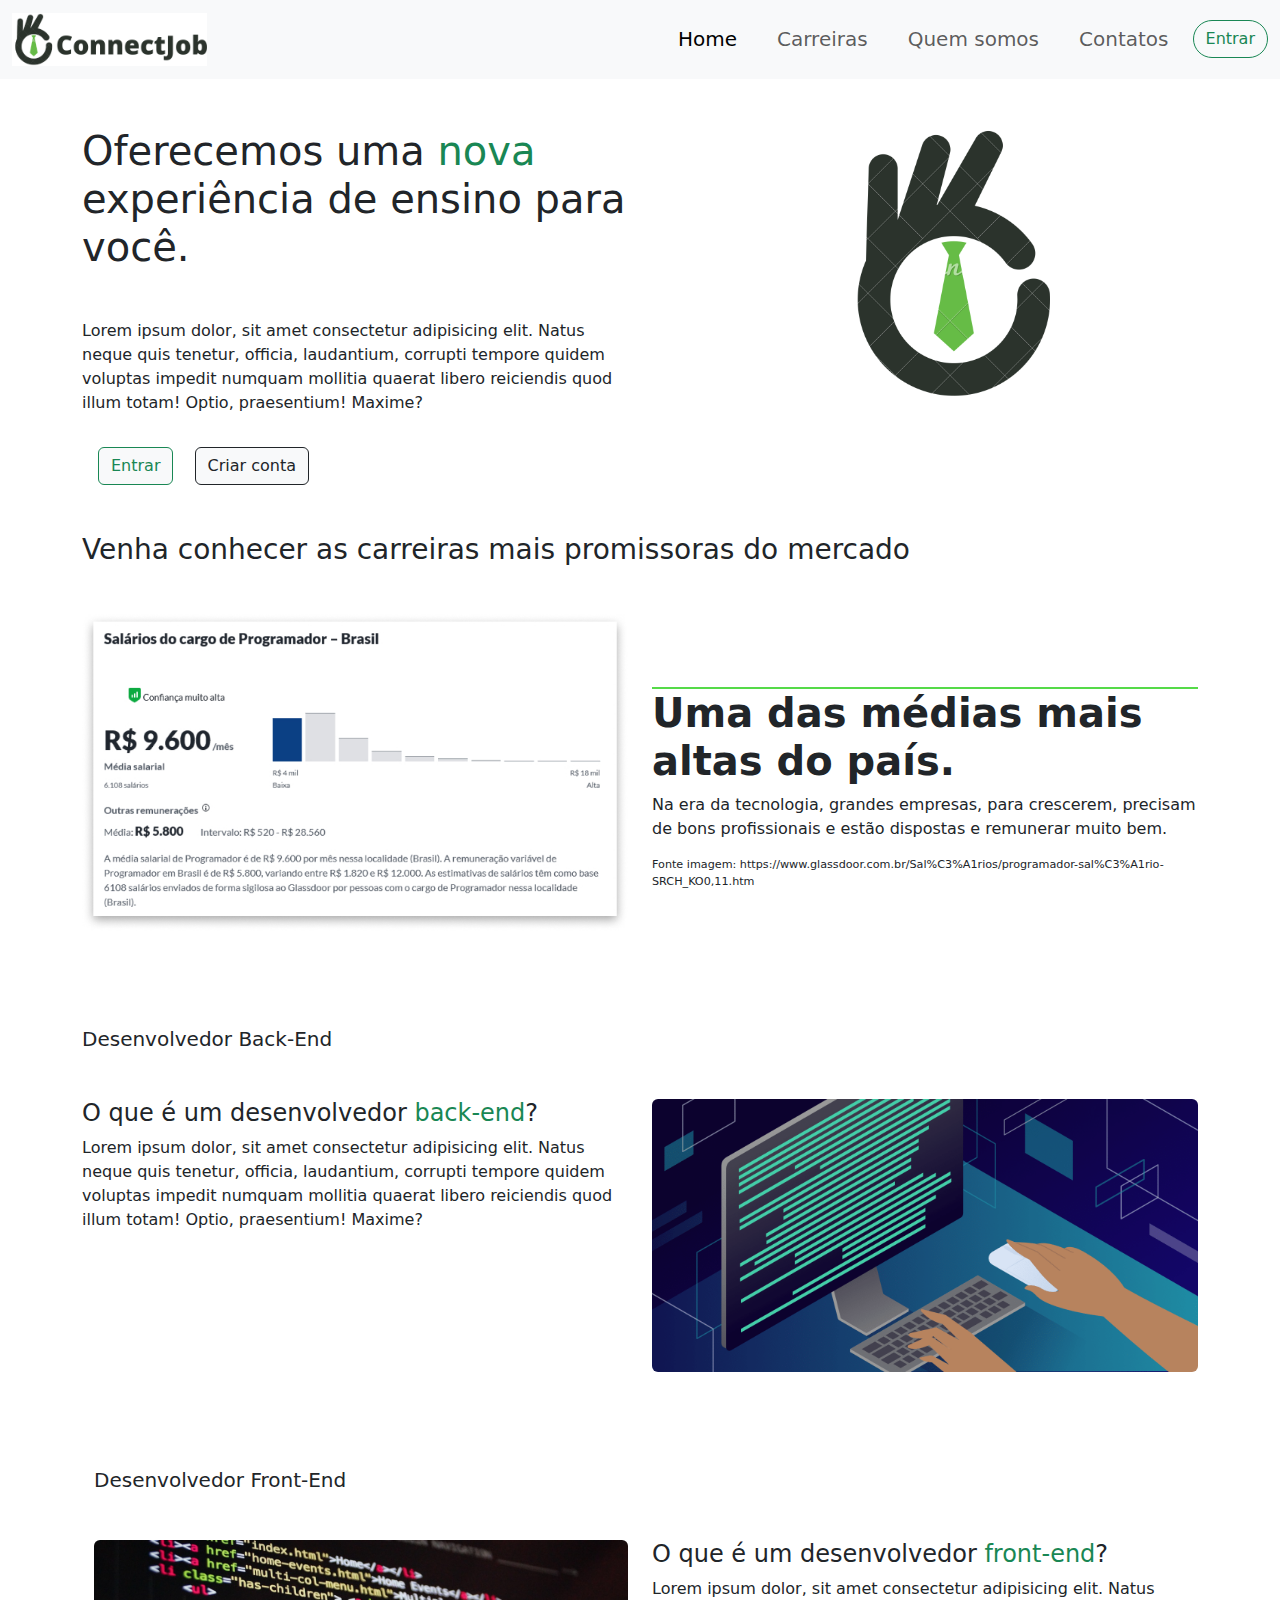
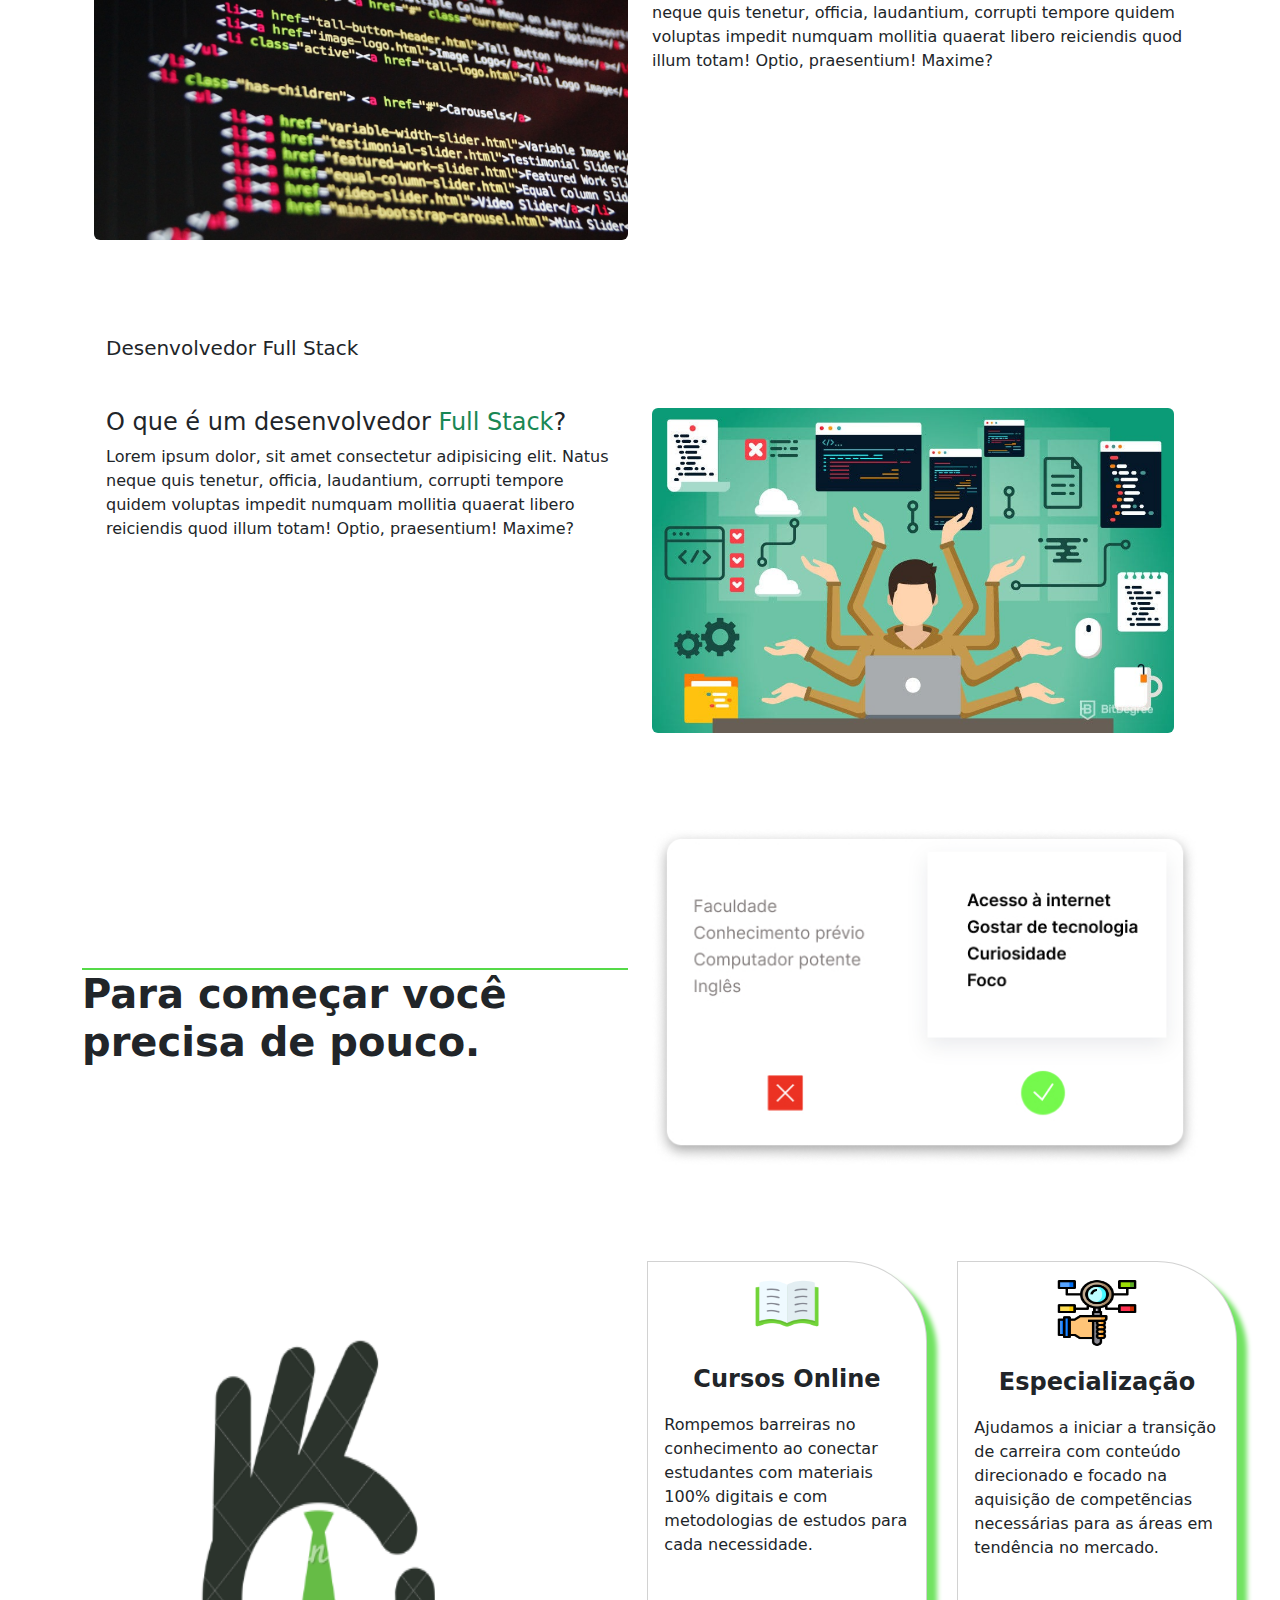
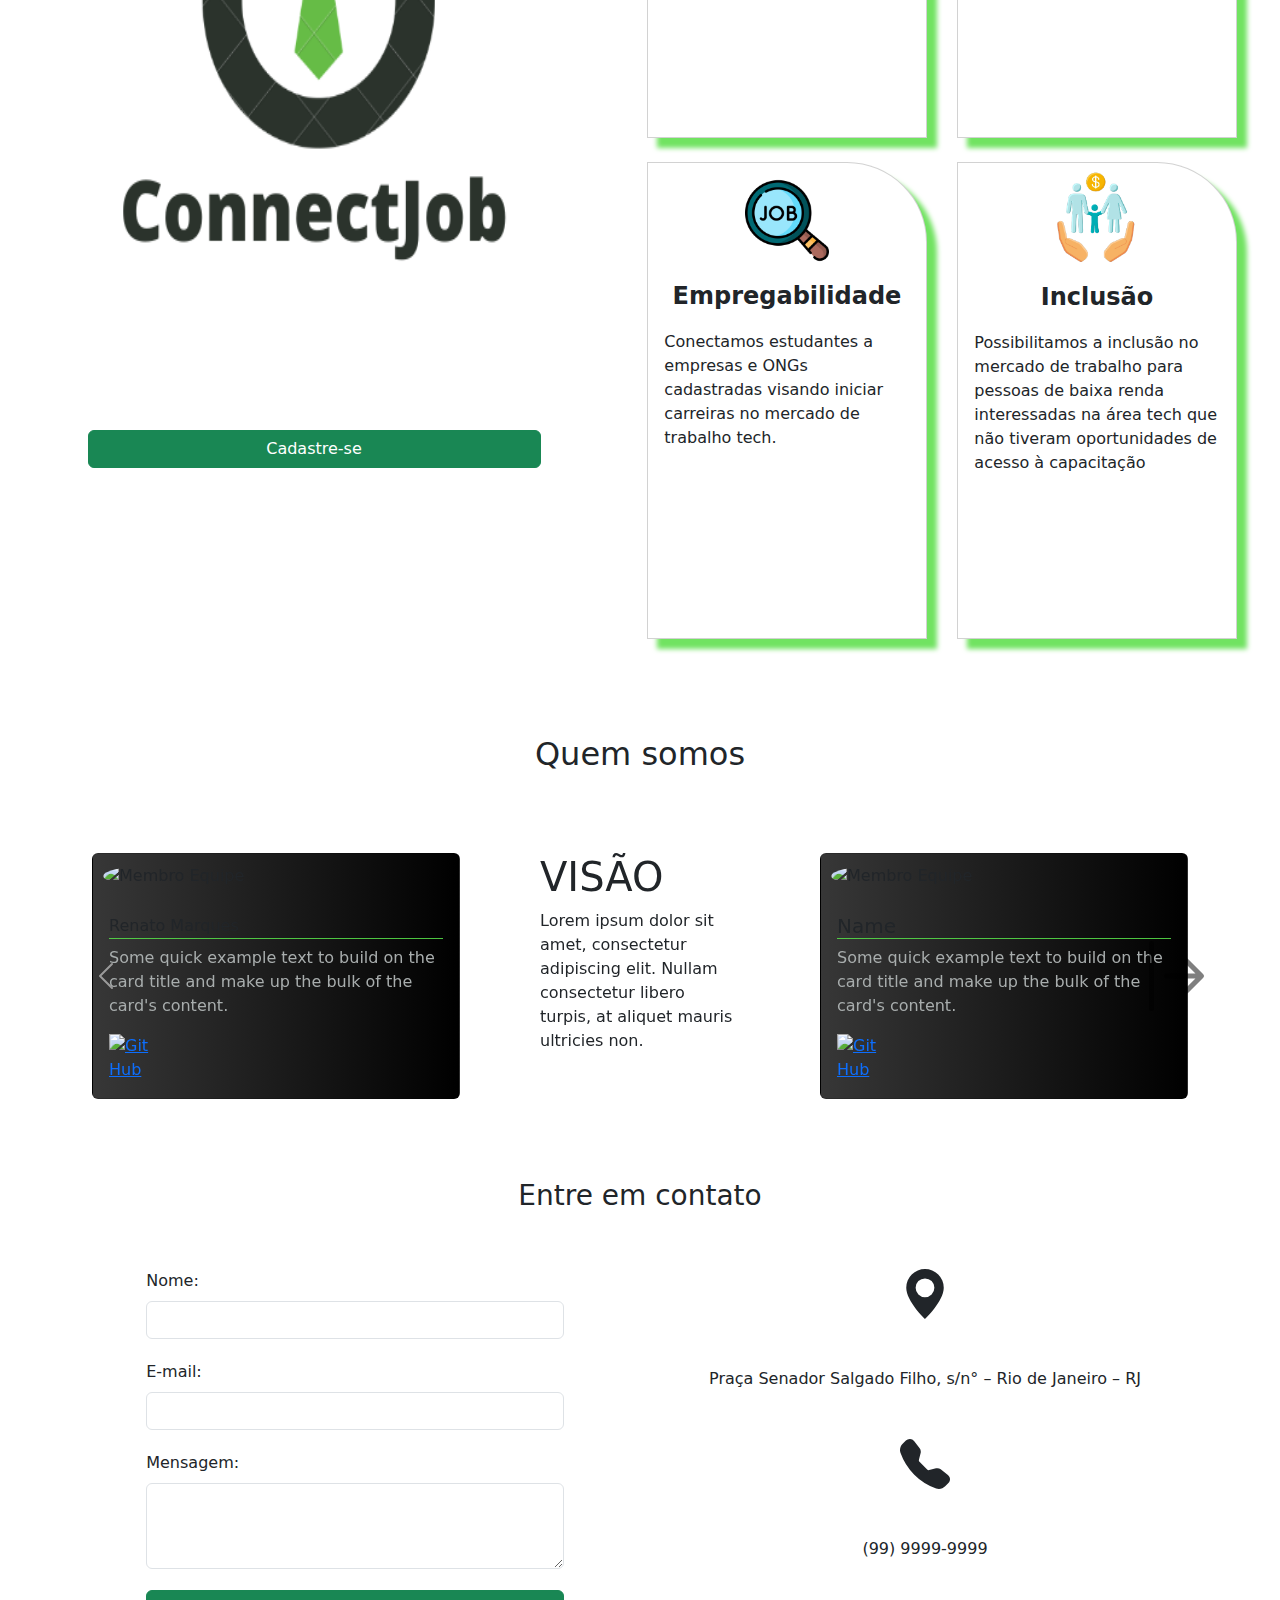
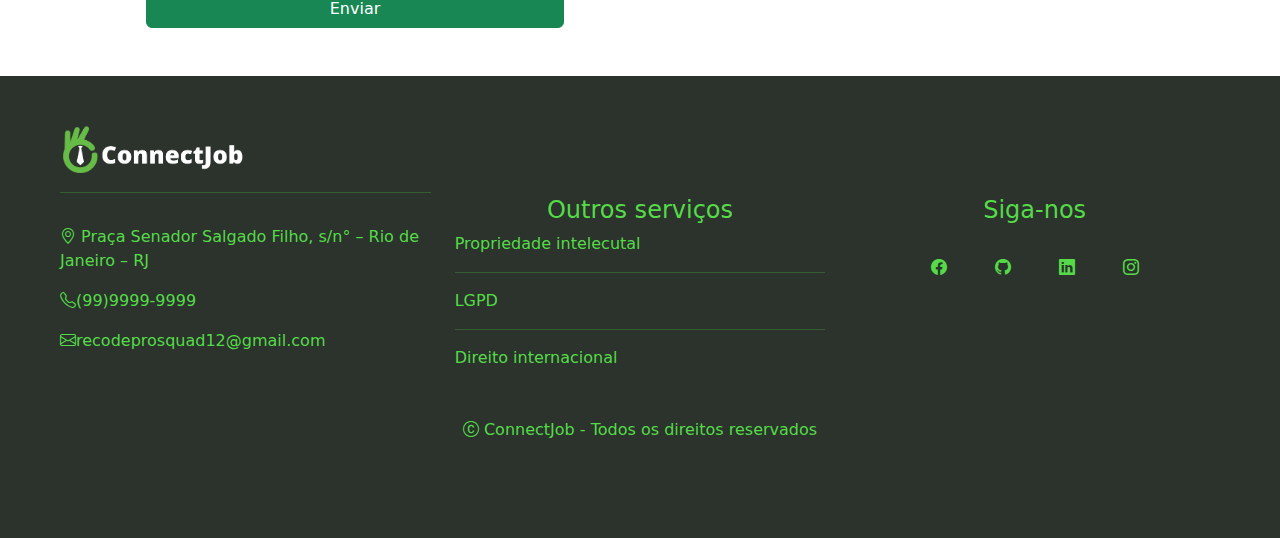
==== index.html @ 0b3a1a0d "Add files via upload" ====
<!DOCTYPE html>
<html lang="pt-br">

<head>
    <meta charset="UTF-8">
    <meta name="viewport" content="width=device-width, initial-scale=1.0">
    <title>Document</title>
    <link rel="stylesheet" href="/css/home.css">
    <link rel="stylesheet" href="https://cdn.jsdelivr.net/npm/bootstrap@5.2.3/dist/css/bootstrap.min.css">
    <link rel="stylesheet" href="https://cdn.jsdelivr.net/npm/bootstrap-icons@1.10.3/font/bootstrap-icons.css" />
    <link rel="preconnect" href="https://fonts.googleapis.com">
    <link rel="preconnect" href="https://fonts.gstatic.com" crossorigin>
    <link href="https://fonts.googleapis.com/css2?family=Montserrat:wght@100;400&display=swap" rel="stylesheet">
    <link rel="preconnect" href="https://fonts.googleapis.com">
    <link rel="preconnect" href="https://fonts.gstatic.com" crossorigin>
    <link href="https://fonts.googleapis.com/css2?family=Bitter&display=swap" rel="stylesheet">

</head>

<body>

    <header>
        <header>
            <nav class="navbar navbar-expand-lg bg-body-tertiary">
                <div class="container-fluid bg-nav box">
                    <a class="navbar-brand" href="#"><img class="img-fluid st teste-img"
                            src="/img/2.png" alt="logo do ConnectJob" id="logo"></a>
                    <button class="navbar-toggler bg-light text-success" type="button" data-bs-toggle="collapse"
                        data-bs-target="#navbarSupportedContent" aria-controls="navbarSupportedContent"
                        aria-expanded="false" aria-label="Toggle navigation">
                        <span class="navbar-toggler-icon "></span>
                    </button>
                    <div class="collapse navbar-collapse " id="navbarSupportedContent">
                        <ul class="navbar-nav m-auto me-3 mb-2 mb-lg-0 fs-5 gap-4  ">
                            <li class="nav-item">
                                <a class="nav-link t active" href="#">Home</a>
                            </li>

                            <li class="nav-item">
                                <a class="nav-link t" href="#carreiras"> Carreiras </a>
                            </li>

                            <li class="nav-item">
                                <a class="nav-link t" href="#quemsomos"> Quem somos </a>
                            </li>

                            <li class="nav-item">
                                <a class="nav-link t" href="#contatos"> Contatos </a>
                            </li>

                        </ul>

                        <div class="d-flex">
                            <a href="login.html" class="btn btn-light btn-outline-success rounded-pill"> Entrar </a>
                        </div>
                    </div>
                </div>
                </div>
            </nav>
        </header>

        <main>
            <section>


                <div class="container">
                    <div class="row">
                        <div class="col-12 col-lg-6 ">
                            <h1 class="mt-5 testando"> Oferecemos uma <span class="text-success"> nova</span> experiência de
                                ensino para você.</h1>
                            <p class="mt-5"> Lorem ipsum dolor, sit amet consectetur adipisicing elit. Natus neque quis
                                tenetur, officia, laudantium, corrupti tempore quidem voluptas impedit numquam mollitia
                                quaerat libero reiciendis quod illum totam! Optio, praesentium! Maxime?</p>
                            <button class="btn btn-light btn-outline-success mt-3 mx-3 "> Entrar </button>
                            <a href="cadastro.html"><button class="btn btn-light btn-outline-dark mt-3"> Criar conta</button></a>
                        </div>
                        <div class="col-12 col-lg-6 ">
                            <img src="/img/1 - versão normal (1).png" class="img-fluid rounded float-end">
                        </div>
                    </div>
                </div>
            </section>


            <section id="carreiras">
                <div class="container mt-5">
                    <h3 class=""> Venha conhecer as carreiras mais promissoras do mercado</h3>
                </div>

                <div class="box-proveSocial container mt-5">
                    <div class="row row-prove row-cols-1 row-cols-sm-1 row-cols-md-2 ">
                      <div class="col">
                        <img src="/img/provasocial.jpg" alt="pesquisa Glassdoor" class="imgProve mb-5">
                      </div>
                      <div class="col col-text-prove ">
                        <h1 class="titleProveSocial titleProvaSocial1">
                          Uma das médias mais altas do país.
                        </h1>
                        <p class="subTitleProveSocial">
                          Na era da tecnologia, grandes empresas, para crescerem, precisam de bons profissionais e estão dispostas e
                          remunerar muito bem.
                        </p>
                        <p class="fontProveSocial">
                          Fonte imagem: https://www.glassdoor.com.br/Sal%C3%A1rios/programador-sal%C3%A1rio-SRCH_KO0,11.htm
                        </p>
                      </div>
                    </div>
                  </div>


                <div class="container">
                    <h5 class="box mt-5"> Desenvolvedor Back-End</h5>
                </div>

                <div class="container mt-5">
                    <div class="row">
                        <div class="col-12 col-lg-6 ">
                            <h4 class=""> O que é um desenvolvedor <span class="text-success"> back-end</span>? </h4>
                            <p class=""> Lorem ipsum dolor, sit amet consectetur adipisicing elit. Natus neque quis
                                tenetur, officia, laudantium, corrupti tempore quidem voluptas impedit numquam mollitia
                                quaerat libero reiciendis quod illum totam! Optio, praesentium! Maxime?</p>
 
                        </div>
                        <div class="col-12 col-lg-6 ">
                            <img src="/img/back-end-developer.png" class="img-fluid rounded float-end mb-5">
                        </div>
                    </div>
                </div>

                <div class="container mt-5" class="carreira">

                    <div class="container mt-3">
                        <h5 class="box"> Desenvolvedor Front-End</h5>
                    </div>

                    <div class="container mt-5">
                        <div class="row">

                            <div class="col-12 col-lg-6 ">
                                <img src="/img/code-1076536_1280.jpg" class="img-fluid rounded float-start mb-5">
                            </div>

                            <div class="col-12 col-lg-6 ">
                                <h4 class=""> O que é um desenvolvedor <span class="text-success"> front-end</span>?
                                </h4>
                                <p class=""> Lorem ipsum dolor, sit amet consectetur adipisicing elit. Natus neque quis
                                    tenetur, officia, laudantium, corrupti tempore quidem voluptas impedit numquam
                                    mollitia quaerat libero reiciendis quod illum totam! Optio, praesentium! Maxime?</p>

                            </div>

                        </div>
                    </div>

                    <div class="container" class="carreira">

                        <div class="container mt-5">
                            <h5 class="box"> Desenvolvedor Full Stack</h5>
                        </div>

                        <div class="container mt-5">
                            <div class="row">
                                <div class="col-12 col-lg-6 ">
                                    <h4 class=""> O que é um desenvolvedor <span class="text-success"> Full
                                            Stack</span>? </h4>
                                    <p class=""> Lorem ipsum dolor, sit amet consectetur adipisicing elit. Natus neque
                                        quis tenetur, officia, laudantium, corrupti tempore quidem voluptas impedit
                                        numquam mollitia quaerat libero reiciendis quod illum totam! Optio, praesentium!
                                        Maxime?</p>

                                </div>
                                <div class="col-12 col-lg-6 ">
                                    <img src="/img/full.jpg" class="img-fluid rounded float-end mb-5">
                                </div>
                            </div>
                        </div>

                    </div>
            </section>
            
            <section class="container mt-5">
                <div class="text-center box-proveSocial">
                    <div class="row row-prove row-cols-1 row-cols-md-2 row-cols-sm-1">
                      <div class="col col-text-prove">
                        <h1 class="titleProveSocial">
                          Para começar você precisa de pouco.
                        </h1>
                      </div>
                      <div class="col">
                        <img src="/img/provasocial1.jpg" alt="Imagem O que é preciso" class="imgProve mb-5">
                      </div>
                    </div>
                  </div>


                </section>

                  <div class=" container-fluid row row-cols-1 row-cols-sm-1 row-cols-md-1 row-cols-lg-2 mt-5">
                    <div class="col" style="text-align: center;">
                        <img src="/img/1.png" alt="" class="img-fluid h-75" style=" max-width: 80;">
                        <button type="button" class="btn btn-success w-75" id="btn-cadastro">Cadastre-se</button>
                    </div>
              
                    <div class="col" id="cards-group">
                    <div class="row row-cols-xm-1 row-cols-1 row-cols-md-2 g-3 ">
                        <div class="col">
                          <div class="card card-box ">
                            <img src="/img/open-book.png" class="card-img-top mx-auto d-block"  alt="...">
                            <div class="card-body">
                              <p class="fw-semibold fs-4 text-center">Cursos Online</p>
                              <p class="card-text"> 
                                Rompemos barreiras no conhecimento ao conectar estudantes com materiais 100% digitais e com metodologias de estudos para cada necessidade.
                              </p>
                            </div>
                          </div>
                        </div>
                        <div class="col">
                          <div class="card card-box">
                            <img src="/img/espec-icon2.png" class="card-img-top mx-auto d-block mt-3" style="height: 70px;"  alt="...">
                            <div class="card-body">
                              <p class="text-center fw-semibold fs-4">Especialização</p>
                              <p class="card-text"> 
                                Ajudamos a iniciar a transição de carreira com conteúdo direcionado e focado na aquisição de competẽncias necessárias para as áreas em tendência no mercado.            
                              </p>
                            </div>
                          </div>
                        </div>
                        <div class="col mt-4">
                          <div class="card card-box">
                            <img src="/img/job-icon1.png" class="card-img-top mx-auto d-block mt-3 h-auto" alt="...">
                            <div class="card-body">
                              <p class="text-center fw-semibold fs-4">Empregabilidade</p>
                              <p class="card-text"> 
                                Conectamos estudantes a empresas e ONGs cadastradas visando iniciar carreiras no mercado de trabalho tech.
                              </p>
                            </div>
                          </div>
                        </div>
                        <div class="col mt-4 mb-5">
                            <div class="card card-box">
                              <img src="/img/baixarenda-icon-removebg-preview.png" class="card-img-top mx-auto d-block mt-2 h-auto" alt="...">
                              <div class="card-body">
                                <p class="text-center fw-semibold fs-4">Inclusão</p>
                                <p class="card-text"> 
                                  Possibilitamos a inclusão no mercado de trabalho para pessoas de baixa renda interessadas na área tech que não tiveram oportunidades de acesso à capacitação
                                </p>
                              </div>
                            </div>
                          </div>                          
                        </div>
                      </div>
              
                    </div>
                    <button type="button" class="btn btn-success align-self-center mt-5 w-75" id="btn-cadastro2">Cadastre-se</button>

            <section id="quemsomos" style="background-color: #FFFFFF;">
                <div class="mt-5 container-fluid">

                    <div class="container-fluid">
                        <h2 class="text-center mb-5"> Quem somos </h2>

                    </div>
                   
                    <div id="carouselExampleIndicators" class="carousel slide row-cols-sm-1 row-cols-md-1 row-cols-lg-3 row-cols-xl-3">

                        <div class="carousel-inner">
                          <div class="carousel-item active">
                            <div class="cards-wrapper">
                  
                              <div class="col card cartao">
                                <img id="imageMembers" src="/imagensHomeMembros/iconMember.svg" class="card-img-top" alt="Membro Equipe">
                                <div class="card-body">
                                  <p class="card-title">Renato Marques</p>
                                  <p class="card-text texto">Some quick example text to build on the card title and make up the bulk of the
                                    card's content.</p>
                                  <a href="https://github.com/Renatodavid" target="_blank">
                                    <img src="/imagensHomeMembros/memberGitHubIcon.svg" alt="GitHub" class="iconMembers"></a>
                                </div>
                              </div>
                  
                              <div id="ourValues">
                                <h1>VISÃO</h1>
                                <p>Lorem ipsum dolor sit amet, consectetur adipiscing elit. Nullam consectetur libero turpis, at aliquet
                                  mauris ultricies non.</p>
                              </div>
                  
                              <div class="col card cartao">
                                <img id="imageMembers" src="/imagensHomeMembros/iconMember.svg" class="card-img-top" alt="Membro Equipe">
                                <div class="card-body">
                                  <h5 class="card-title">Name</h5>
                                  <p class="card-text texto">Some quick example text to build on the card title and make up the bulk of the
                                    card's content.</p>
                                  <a href="https://github.com/Squad12Rcd/squad12/tree/main/html" target="_blank"><img
                                      src="/imagensHomeMembros/memberGitHubIcon.svg" alt="GitHub" class="iconMembers"></a>
                                </div>
                              </div>                
                            </div>
                          </div>

                          <div class="carousel-item">
                            <div class="cards-wrapper">
                  
                              <div class="col card cartao">
                                <img id="imageMembers" src="/imagensHomeMembros/iconMember.svg" class="card-img-top" alt="Membro Equipe">
                                <div class="card-body">
                                  <p class="card-title">Renato Marques</p>
                                  <p class="card-text texto">Some quick example text to build on the card title and make up the bulk of the
                                    card's content.</p>
                                  <a href="https://github.com/Renatodavid" target="_blank">
                                    <img src="/imagensHomeMembros/memberGitHubIcon.svg" alt="GitHub" class="iconMembers"></a>
                                </div>
                              </div>
                  
                              <div id="ourValues">
                                <h1>VISÃO</h1>
                                <p>Lorem ipsum dolor sit amet, consectetur adipiscing elit. Nullam consectetur libero turpis, at aliquet
                                  mauris ultricies non.</p>
                              </div>
                  
                  
                              <div class="col card cartao">
                                <img id="imageMembers" src="/imagensHomeMembros/iconMember.svg" card-img-top alt="Membro Equipe">
                                <div class="card-body">
                                  <h5 class="card-title">Name</h5>
                                  <p class="card-text texto">Some quick example text to build on the card title and make up the bulk of the
                                    card's content.</p>
                                  <a href="https://github.com/Squad12Rcd/squad12/tree/main/html" target="_blank"><img
                                      src="/imagensHomeMembros/memberGitHubIcon.svg" alt="GitHub" class="iconMembers"></a>
                                </div>
                              </div>
                  
                            </div>
                          </div>
                          <div class="carousel-item">
                            <div class="cards-wrapper">
                  
                              <div class="col card cartao">
                                <img id="imageMembers" src="/imagensHomeMembros/iconMember.svg" class="card-img-top" alt="Membro Equipe">
                                <div class="card-body">
                                  <h5 class="card-title">Name</h5>
                                  <p class="card-text texto">Some quick example text to build on the card title and make up the bulk of the
                                    card's content.</p>
                                  <a href="https://github.com/Squad12Rcd/squad12/tree/main/html" target="_blank"><img
                                      src="/imagensHomeMembros/memberGitHubIcon.svg" alt="GitHub" class="iconMembers"></a>
                                </div>
                              </div>
                  
                              <div id="ourValues">
                                <h1>VALORES</h1>
                                <p>Lorem ipsum dolor sit amet, consectetur adipiscing elit. Nullam consectetur libero turpis, at aliquet
                                  mauris ultricies non.</p>
                              </div>
                  
                  
                              <div class="col card cartao">
                                <img id="imageMembers" src="/imagensHomeMembros/iconMember.svg" card-img-top alt="Membro Equipe">
                                <div class="card-body">
                                  <h5 class="card-title">Name</h5>
                                  <p class="card-text texto">Some quick example text to build on the card title and make up the bulk of the
                                    card's content.</p>
                                  <a href="https://github.com/Squad12Rcd/squad12/tree/main/html" target="_blank"><img
                                      src="/imagensHomeMembros/memberGitHubIcon.svg" alt="GitHub" class="iconMembers"></a>
                                </div>
                              </div>
                  
                            </div>
                          </div>
                        </div>
                        <button class="carousel-control-prev" type="button" data-bs-target="#carouselExampleIndicators"
                          data-bs-slide="prev">                          
                          <span class="carousel-control-prev-icon" aria-hidden="true"></span>
                          <span class="visually-hidden">Previous</span>
                        </button>
                        <button class="carousel-control-next" type="button" data-bs-target="#carouselExampleIndicators"
                          data-bs-slide="next">
                          <svg xmlns="http://www.w3.org/2000/svg" width="80" height="80" fill="dark" class="bi bi-arrow-bar-right" viewBox="0 0 16 16">
                            <path fill-rule="evenodd" d="M6 8a.5.5 0 0 0 .5.5h5.793l-2.147 2.146a.5.5 0 0 0 .708.708l3-3a.5.5 0 0 0 0-.708l-3-3a.5.5 0 0 0-.708.708L12.293 7.5H6.5A.5.5 0 0 0 6 8Zm-2.5 7a.5.5 0 0 1-.5-.5v-13a.5.5 0 0 1 1 0v13a.5.5 0 0 1-.5.5Z"/>
                          </svg>
                        </button>
                  
                        <div id="ourValuesMobile">
                          <div class="boxOurValues">
                              <h3 class="firstTitleOurValues">Missão</h3>
                              <p>Lorem ipsum dolor sit amet, consectetur adipiscing elit. Nullam consectetur libero turpis, at aliquet mauris ultricies non. Aliquam sit amet mauris eu eros ornare gravida vel a est.</p> 
                          </div>
                  
                          <div class="boxOurValues" >
                              <h3 class="firstTitleOurValues" >Visão</h3>
                              <p>Lorem ipsum dolor sit amet, consectetur adipiscing elit. Nullam consectetur libero turpis, at aliquet mauris ultricies non. Aliquam sit amet mauris eu eros ornare gravida vel a est.</p> 
                          </div>
                  
                          <div class="boxOurValues" >
                              <h3 class="firstTitleOurValues" >Valores</h3>
                              <p>Lorem ipsum dolor sit amet, consectetur adipiscing elit. Nullam consectetur libero turpis, at aliquet mauris ultricies non. Aliquam sit amet mauris eu eros ornare gravida vel a est.</p> 
                          </div>
                      </div>
                  
                      </div>

            </section>

            <section id="contatos" class="container mt-5">
              <h3 class="text-center"> Entre em contato </h3>
              <div class="row row-cols-1 row-cols-sm-1 row-cols-md-1 row-cols-lg-2">
              <div class="col">
                <div class="container mt-5 d-flex-columns justify-content-center">
                    <div>
                        
                    </div>

                    <form style="margin: auto; width: 80%;">  
                      <div class="mb-3">
                          <label for="inputName" class="form-label "> Nome: </label>
                          <input type="text" class="form-control "id="exampleInputName">
                        </div>
                        <div class="mb-3">
                            <label for="exampleInputEmail1" class="form-label">E-mail:</label>
                            <input type="email" class="form-control" id="exampleInputEmail1" aria-describedby="emailHelp">
                          </div>                          
                          <div class="mb-3">
                            <label for="exampleFormControlTextarea1" class="form-label">Mensagem:</label>
                            <textarea class="form-control" id="exampleFormControlTextarea1" rows="3"></textarea>
                          </div>

                        <button type="submit" class="btn btn-success rounded "> Enviar </button>
                      </form>


                </div>
              </div>

              <div class="col mt-5 d-flex-columns text-center">
                <svg xmlns="http://www.w3.org/2000/svg" width="50" height="50" fill="currentColor" class="bi bi-geo-alt-fill" viewBox="0 0 16 16">
                  <path d="M8 16s6-5.686 6-10A6 6 0 0 0 2 6c0 4.314 6 10 6 10zm0-7a3 3 0 1 1 0-6 3 3 0 0 1 0 6z"/>
                </svg>
                <p class="mt-5 mb-5"> Praça Senador Salgado Filho, s/n° – Rio de Janeiro – RJ </p>
                <svg xmlns="http://www.w3.org/2000/svg" width="50" height="50" fill="currentColor" class="bi bi-telephone-fill" viewBox="0 0 16 16">
                  <path fill-rule="evenodd" d="M1.885.511a1.745 1.745 0 0 1 2.61.163L6.29 2.98c.329.423.445.974.315 1.494l-.547 2.19a.678.678 0 0 0 .178.643l2.457 2.457a.678.678 0 0 0 .644.178l2.189-.547a1.745 1.745 0 0 1 1.494.315l2.306 1.794c.829.645.905 1.87.163 2.611l-1.034 1.034c-.74.74-1.846 1.065-2.877.702a18.634 18.634 0 0 1-7.01-4.42 18.634 18.634 0 0 1-4.42-7.009c-.362-1.03-.037-2.137.703-2.877L1.885.511z"/>
                </svg>
                <p class="mt-5">(99) 9999-9999</p>
              </div>
            </div>
            </section>
            
            <footer class="container-fluid">

                <div class=" mt-5 row row-cols-1 row-cols-sm-1 row-cols-md-1 row-cols-lg-3" id="footer">
            
                    <div class="col" id="contact-info">
                        <div class="footer-brand">
                            <img id="logoRodape" src="/img/logofooter.png" alt="conectjob" class="img-fluid h-50">
                            <hr>
                        </div>
                        <p><i class="bi bi-geo-alt"></i> Praça Senador Salgado Filho, s/n° – Rio de Janeiro – RJ </p>
                        <p><i class="bi bi-telephone"></i>(99)9999-9999</p>
                        <p><i class="bi bi-envelope"></i>recodeprosquad12@gmail.com</p>
            
                    </div>
            
            
                    <div class="col mt-5">
            
                        <h4 class="mt-4 text-center">Outros serviços</h4>
                        <nav>
                            <a href="#">Propriedade intelecutal</a>
                            <hr>
                            <a href="#">LGPD</a>
                            <hr>
                            <a href="#">Direito internacional</a>
                        </nav>
            
                    </div>
            
                    <div class="col mt-5">
                        <div class="social-networks">
                            <h4 class="mt-4 text-center">Siga-nos</h4>
                            <div class="networks">
                                <a href="#"><i class="bi bi-facebook"></i></a>
                                <a href="https://github.com/Squad12Rcd" target="_blank"><i class="bi bi-github"></i></a>
                                <a href="#"><i class="bi bi-linkedin"></i></a>
                                <a href="#"><i class="bi bi-instagram"></i></a>
                            </div>
                        </div>
                    </div>
            
            
                    <p class="container text-center mt-5"><i class="bi bi-c-circle"></i> ConnectJob - Todos os direitos
                        reservados</p>
            
                </div>
            </footer>
        </main>

        <script src="https://cdn.jsdelivr.net/npm/bootstrap@5.2.3/dist/js/bootstrap.min.js"
            integrity="sha384-cuYeSxntonz0PPNlHhBs68uyIAVpIIOZZ5JqeqvYYIcEL727kskC66kF92t6Xl2V"
            crossorigin="anonymous"></script>
</body>

</html>
---- css/home.css ----
/* HEADER */ 

#logo {
    width: 40%
}


/* SEÇÃO PROVA SOCIAL */

#proveSocial {
    justify-content: center;
}

.titleProveSocial,
.subTitleProveSocial,
.fontProveSocial {
    text-align: left;
}

.titleProveSocial {
    font-weight: 700;
}

.titleProveSocial::before {
    content: " ";
    background-color: #55da48;
    display: block;
    height: 2px;
    width: 100%;
}

.fontProveSocial {
    font-size: 0.7em;
}

.col-text-prove {
    align-self: center;
}

.imgProve {
    max-width: 100%;
    
}

li {
    list-style-type: none;
}

/* FIM SEÇÃO PROVA SOCIAL */

/* SEÇÃO SOBRE O PRODUTO */

.carreira {
    margin-top: 20px;
}

#btn-cadastro {
    display: block;
    margin: auto;
    
}

#btn-cadastro2 {
    display: none;
}


#btn-aboutproduct {
    margin-top: 100px;
}

#cards-group img {
    width: 30%;
}

#cards-group .card-box {
    width: 95%;
    height: 53vh;
    margin: auto;
    box-shadow: 10px 10px 5px 0px rgba(113, 227, 97, 1);
    border-radius: 0px 80px 0px 0px;
}

/* FIM SEÇÃO ABOUT PRODUCT */


/* SEÇÃO QUEM SOMOS */

#titleMembers {
    text-align: center;
    font-weight: 600;
    color: white;
    padding: 1.5em 1em;
}

/* estilização dos cards */

#ourValues {
    display: block;
    max-width: 200px;
    margin-top: 2rem;
}

#ourValues:hover {
    color: #55da48;
}


.cards-wrapper {
    display: flex;
}

.cartao {
    background-color: #2B332C;
    margin: 2em 5em;
    width: calc(100%/2);
    background: linear-gradient(to right, #373737, #000000);
    border-radius: 10px;
    overflow-y: scroll;
    scroll-behavior: smooth;
    scrollbar-width: thin;
}


.cards-wrapper:hover>.card:not(:hover) {
    filter: blur(10px);
    transform: scale(0.9, 0.9);
}


#imageMembers {
    max-width: 150px;
    margin: 10px;
    border-radius: 50%;

}

.iconMembers {
    max-width: 3em;

}


.texto {
    color: rgb(168, 173, 173);
}


.card-title {
    color: #55da48;
    box-shadow: 0px 0.9px 0px 0px #55da48;
}

#firstTitleOurValues {
    margin-top: 30px;
}

.firstTitleOurValues::after {
    content: " ";
    background-color: #55da48;
    display: block;
    height: 1px;
    width: 20%;
}

.boxOurValues:hover {
    color: white;
}

#ourValuesMobile {
    display: none;
}

#controlCarrousel {
    width: 70px;
}


.icons {
    width: 30%;
}

.cartao {
    overflow: hidden;
}


/* SEÇÃO CONTATO */

#contact {
    display: flex;
    justify-content: center;
}

#contact button {
    background-color: #55da48;
    border-radius: 6px;
    width: 30%;
    align-self: center;
}

#contact button:hover {
    background-color: white;
    color:black;
}

#contact-area {
    display: flex;
    flex-direction: column;  
    width: 100%; 
    align-items: center;
}

form  {
    display: flex;
    flex-direction: column;
    width: 40%;
    gap: 5px;    
}

/* rodapé */

#footer {
    color: #55da48;
    background-color: #2B332C;
    display: flex;
    justify-content: space-evenly;
    padding: 3rem 3rem 5rem;
  }

  #logoRodape{
    width: 50%;
    height: 150px;
  }
  
  
  #footer a {
    color: var(--primary-text-color);
    text-decoration: none;
  }

    .contact-info,
  .links-container {
    width: 20%;
  }
  
  .footer-brand {
    margin-bottom: 2rem;
  }
  
  .footer-brand h2 {
    background-color: var(--main-color);
    margin-bottom: 0.5rem;
    padding: 1rem;
  }
  
  .contact-info p {
    margin-bottom: 1rem;
  }
  
  
  .social-networks p {
    margin-bottom: 1rem;
  }
  
  .networks {
    margin-top: 2rem;
    display: flex;
    justify-content: center;
    gap: 1rem;

  }
  
  .networks li {
    list-style-type: none;
  }
  
  #footer .networks i {
    padding: 1rem;
  }
    
  @media screen and (max-width: 980px) {

    #btn-cadastro {
        display: none;
    }

    #btn-cadastro2 {
        display: block;
    }

    #aboutproduct {
        display: flex;
        flex-wrap: wrap;
        justify-content: center;
        align-items: center;
    }


    #cards-group .card {
        width: 80%;
        margin: auto;
        margin-top: 10px;
    }

    .img-container {
        max-width: 350px;
        max-height: 400px;
    }


    #ourValues {
        display: none;
    }


    .card {
        margin: 5px;

    }

    .card-text {
        margin-bottom: 2px;
    }

    .cards-wrapper {
        width: 80%;
        margin: auto;
    }


    #imageMembers {
        max-width: 5em;
    }

    #titleMembers {
        padding: 20px;
    }

    #ourValuesMobile {
        display: block;
        color: rgb(115, 116, 117);
        margin: 10px 5px 5px 10px;
    }


    #controlCarrousel {
        width: 30px;
    }

    .iconMembers {
        max-width: 2em;
        margin-top: 0.2em;
        max-width: 1.5em;
    }

}

  @media screen and (max-width: 500px) {

    #cards-group .card {
        width: 80%;
        margin: auto;
        margin-top: 10px;
        padding: 5px;
    }

    #ourValues {
        display: none;
    }

    .card {
        margin: 5px;

    }

    .card-text {
        margin-bottom: 2px;
    }

    .cards-wrapper {
        height: 50vh;
    }

    #imageMembers {
        max-width: 5em;
    }

    #titleMembers {
        padding: 20px;
    }

    #ourValuesMobile {
        display: block;
        color: rgb(115, 116, 117);
        margin: 10px 5px 5px 10px;
    }


    #controlCarrousel {
        width: 30px;
    }

    .iconMembers {
        max-width: 2em;
        margin-top: 0.2em;
        max-width: 1.5em;
    }

}
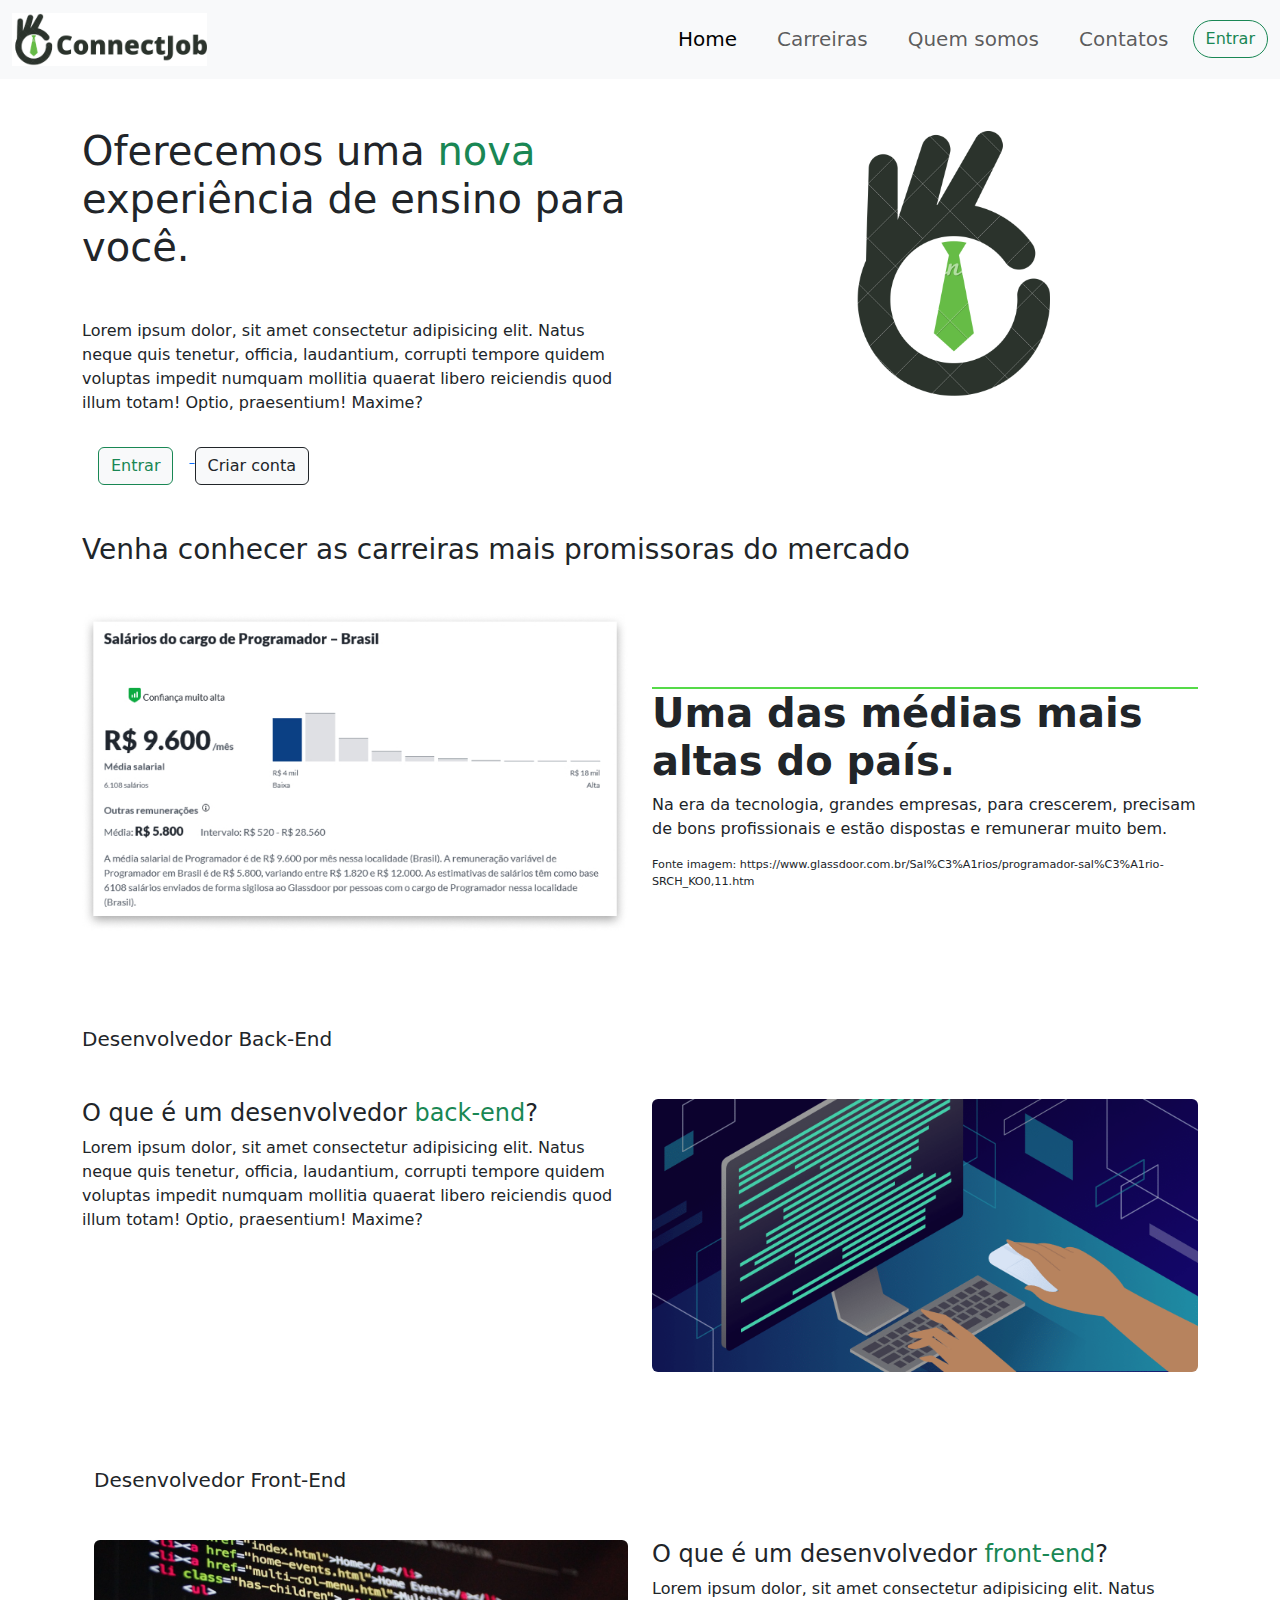
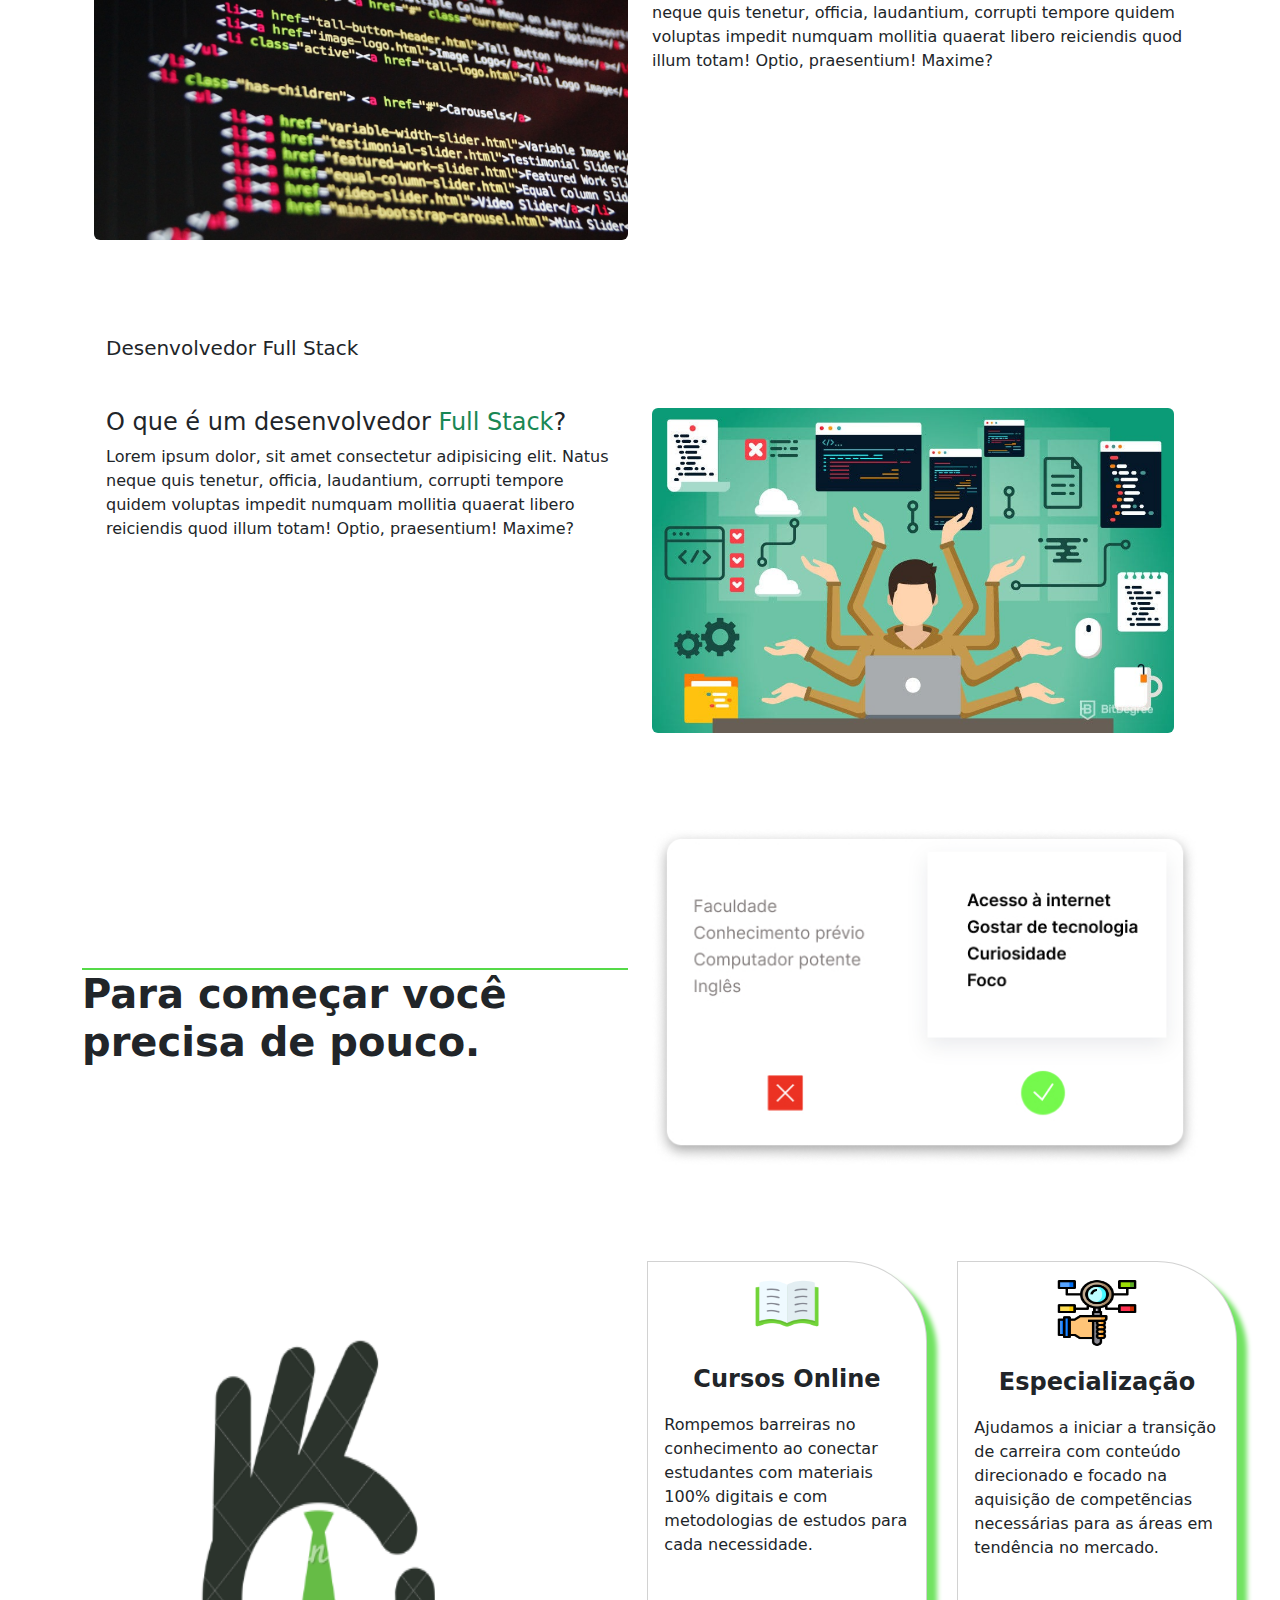
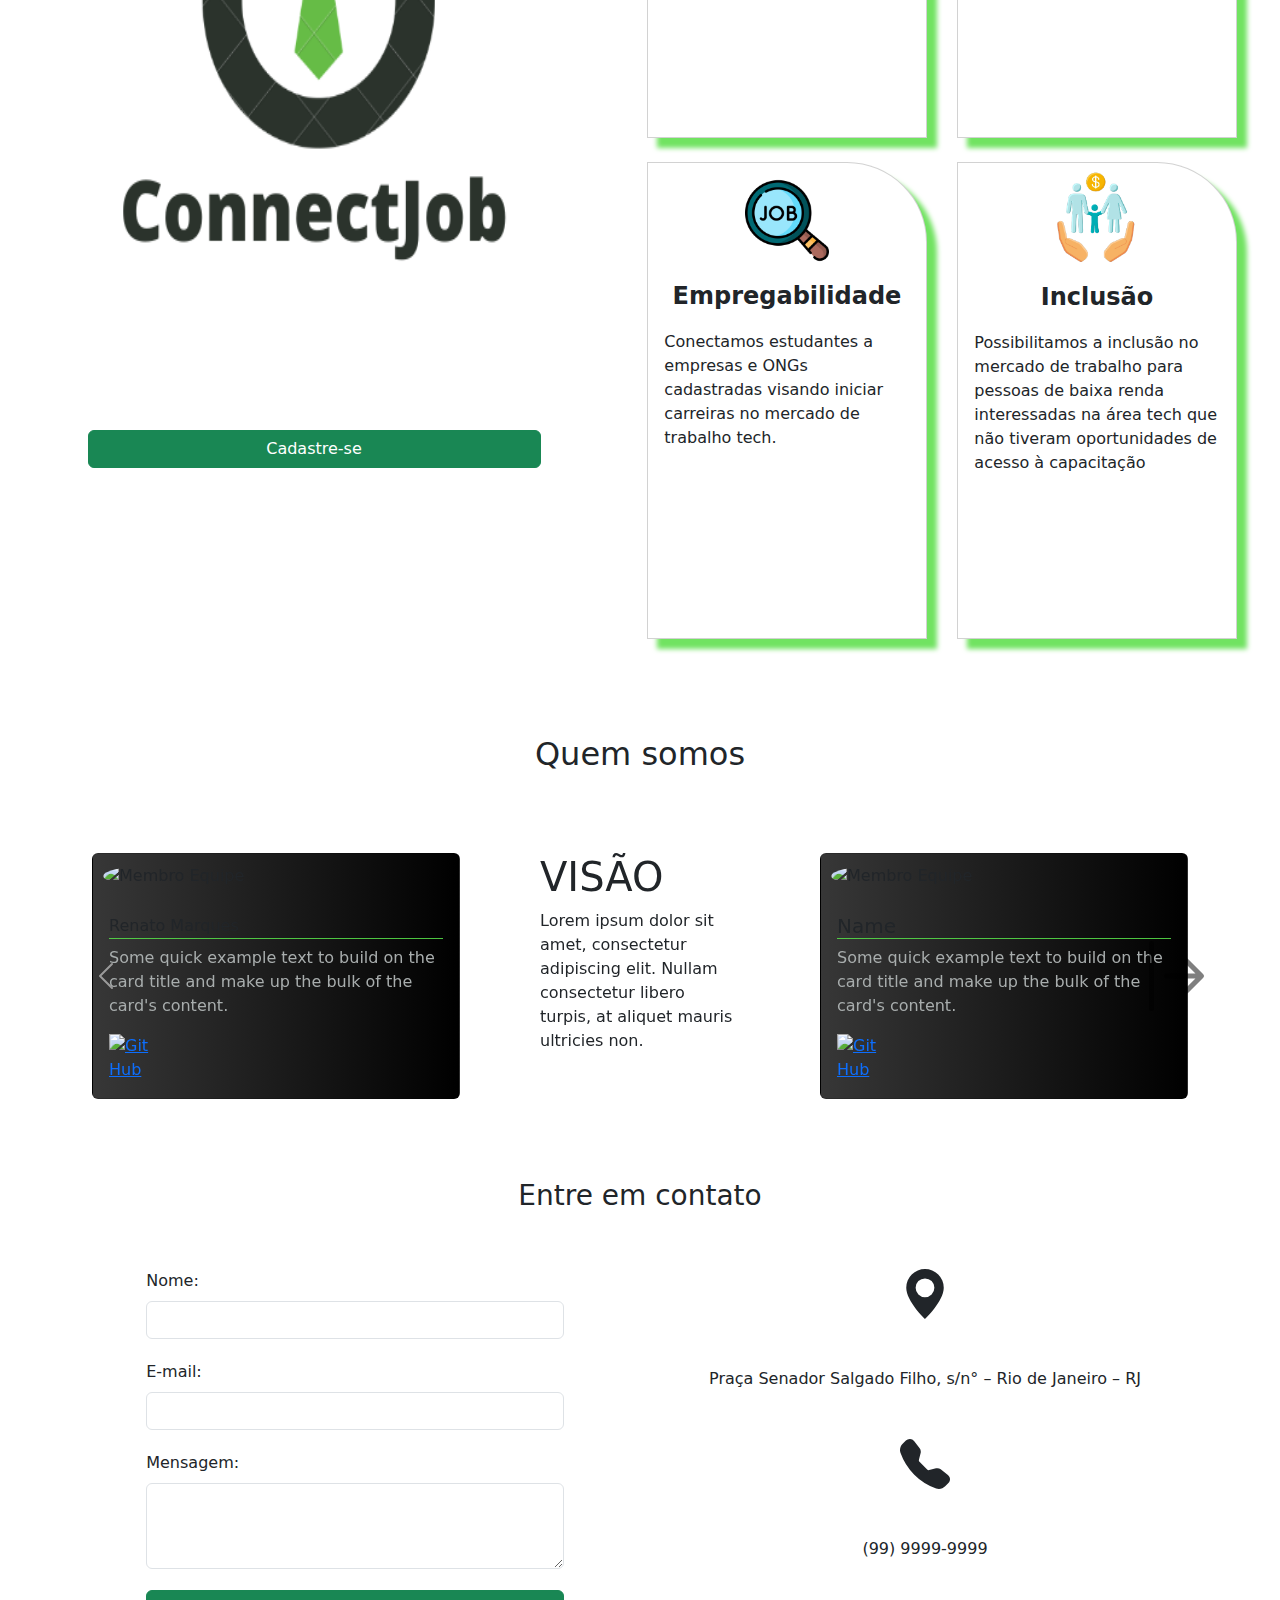
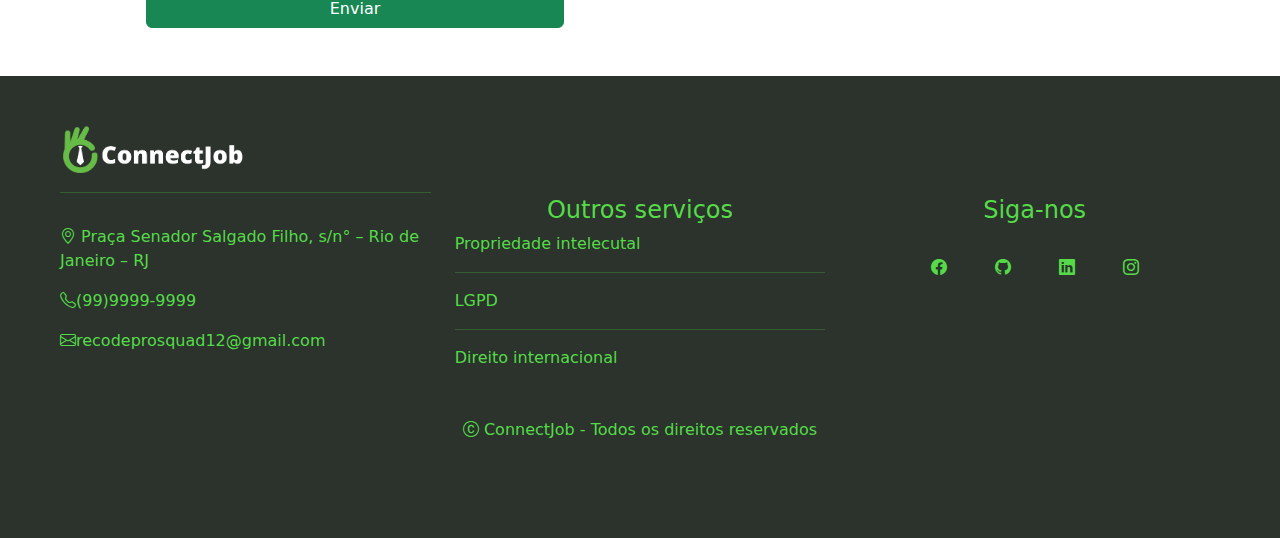
==== commit 51c2ec4a: "Update index.html" ====
--- a/index.html
+++ b/index.html
@@ -4,8 +4,8 @@
 <head>
     <meta charset="UTF-8">
     <meta name="viewport" content="width=device-width, initial-scale=1.0">
-    <title>Document</title>
-    <link rel="stylesheet" href="/css/home.css">
+    <title> ConnectJob - Home </title>
+    <link rel="stylesheet" href="css/home.css">
     <link rel="stylesheet" href="https://cdn.jsdelivr.net/npm/bootstrap@5.2.3/dist/css/bootstrap.min.css">
     <link rel="stylesheet" href="https://cdn.jsdelivr.net/npm/bootstrap-icons@1.10.3/font/bootstrap-icons.css" />
     <link rel="preconnect" href="https://fonts.googleapis.com">
@@ -24,7 +24,7 @@
             <nav class="navbar navbar-expand-lg bg-body-tertiary">
                 <div class="container-fluid bg-nav box">
                     <a class="navbar-brand" href="#"><img class="img-fluid st teste-img"
-                            src="/img/2.png" alt="logo do ConnectJob" id="logo"></a>
+                            src="img/2.png" alt="logo do ConnectJob" id="logo"></a>
                     <button class="navbar-toggler bg-light text-success" type="button" data-bs-toggle="collapse"
                         data-bs-target="#navbarSupportedContent" aria-controls="navbarSupportedContent"
                         aria-expanded="false" aria-label="Toggle navigation">
@@ -51,7 +51,7 @@
                         </ul>
 
                         <div class="d-flex">
-                            <a href="login.html" class="btn btn-light btn-outline-success rounded-pill"> Entrar </a>
+                            <a href="html/login.html" class="btn btn-light btn-outline-success rounded-pill"> Entrar </a>                            
                         </div>
                     </div>
                 </div>
@@ -71,11 +71,11 @@
                             <p class="mt-5"> Lorem ipsum dolor, sit amet consectetur adipisicing elit. Natus neque quis
                                 tenetur, officia, laudantium, corrupti tempore quidem voluptas impedit numquam mollitia
                                 quaerat libero reiciendis quod illum totam! Optio, praesentium! Maxime?</p>
-                            <button class="btn btn-light btn-outline-success mt-3 mx-3 "> Entrar </button>
+                            <a href="../html/homelogado.html"><button class="btn btn-light btn-outline-success mt-3 mx-3 "> Entrar </button> </a>
                             <a href="cadastro.html"><button class="btn btn-light btn-outline-dark mt-3"> Criar conta</button></a>
                         </div>
                         <div class="col-12 col-lg-6 ">
-                            <img src="/img/1 - versão normal (1).png" class="img-fluid rounded float-end">
+                            <img src="img/1 - versão normal (1).png" class="img-fluid rounded float-end">
                         </div>
                     </div>
                 </div>
@@ -90,7 +90,7 @@
                 <div class="box-proveSocial container mt-5">
                     <div class="row row-prove row-cols-1 row-cols-sm-1 row-cols-md-2 ">
                       <div class="col">
-                        <img src="/img/provasocial.jpg" alt="pesquisa Glassdoor" class="imgProve mb-5">
+                        <img src="img/provasocial.jpg" alt="pesquisa Glassdoor" class="imgProve mb-5">
                       </div>
                       <div class="col col-text-prove ">
                         <h1 class="titleProveSocial titleProvaSocial1">
@@ -122,7 +122,7 @@
  
                         </div>
                         <div class="col-12 col-lg-6 ">
-                            <img src="/img/back-end-developer.png" class="img-fluid rounded float-end mb-5">
+                            <img src="img/back-end-developer.png" class="img-fluid rounded float-end mb-5">
                         </div>
                     </div>
                 </div>
@@ -137,7 +137,7 @@
                         <div class="row">
 
                             <div class="col-12 col-lg-6 ">
-                                <img src="/img/code-1076536_1280.jpg" class="img-fluid rounded float-start mb-5">
+                                <img src="img/code-1076536_1280.jpg" class="img-fluid rounded float-start mb-5">
                             </div>
 
                             <div class="col-12 col-lg-6 ">
@@ -170,7 +170,7 @@
 
                                 </div>
                                 <div class="col-12 col-lg-6 ">
-                                    <img src="/img/full.jpg" class="img-fluid rounded float-end mb-5">
+                                    <img src="img/full.jpg" class="img-fluid rounded float-end mb-5">
                                 </div>
                             </div>
                         </div>
@@ -187,7 +187,7 @@
                         </h1>
                       </div>
                       <div class="col">
-                        <img src="/img/provasocial1.jpg" alt="Imagem O que é preciso" class="imgProve mb-5">
+                        <img src="img/provasocial1.jpg" alt="Imagem O que é preciso" class="imgProve mb-5">
                       </div>
                     </div>
                   </div>
@@ -197,7 +197,7 @@
 
                   <div class=" container-fluid row row-cols-1 row-cols-sm-1 row-cols-md-1 row-cols-lg-2 mt-5">
                     <div class="col" style="text-align: center;">
-                        <img src="/img/1.png" alt="" class="img-fluid h-75" style=" max-width: 80;">
+                        <img src="img/1.png" alt="" class="img-fluid h-75" style=" max-width: 80;">
                         <button type="button" class="btn btn-success w-75" id="btn-cadastro">Cadastre-se</button>
                     </div>
               
@@ -205,7 +205,7 @@
                     <div class="row row-cols-xm-1 row-cols-1 row-cols-md-2 g-3 ">
                         <div class="col">
                           <div class="card card-box ">
-                            <img src="/img/open-book.png" class="card-img-top mx-auto d-block"  alt="...">
+                            <img src="img/open-book.png" class="card-img-top mx-auto d-block"  alt="...">
                             <div class="card-body">
                               <p class="fw-semibold fs-4 text-center">Cursos Online</p>
                               <p class="card-text"> 
@@ -216,7 +216,7 @@
                         </div>
                         <div class="col">
                           <div class="card card-box">
-                            <img src="/img/espec-icon2.png" class="card-img-top mx-auto d-block mt-3" style="height: 70px;"  alt="...">
+                            <img src="img/espec-icon2.png" class="card-img-top mx-auto d-block mt-3" style="height: 70px;"  alt="...">
                             <div class="card-body">
                               <p class="text-center fw-semibold fs-4">Especialização</p>
                               <p class="card-text"> 
@@ -227,7 +227,7 @@
                         </div>
                         <div class="col mt-4">
                           <div class="card card-box">
-                            <img src="/img/job-icon1.png" class="card-img-top mx-auto d-block mt-3 h-auto" alt="...">
+                            <img src="img/job-icon1.png" class="card-img-top mx-auto d-block mt-3 h-auto" alt="...">
                             <div class="card-body">
                               <p class="text-center fw-semibold fs-4">Empregabilidade</p>
                               <p class="card-text"> 
@@ -238,7 +238,7 @@
                         </div>
                         <div class="col mt-4 mb-5">
                             <div class="card card-box">
-                              <img src="/img/baixarenda-icon-removebg-preview.png" class="card-img-top mx-auto d-block mt-2 h-auto" alt="...">
+                              <img src="img/baixarenda-icon-removebg-preview.png" class="card-img-top mx-auto d-block mt-2 h-auto" alt="...">
                               <div class="card-body">
                                 <p class="text-center fw-semibold fs-4">Inclusão</p>
                                 <p class="card-text"> 
@@ -268,7 +268,7 @@
                             <div class="cards-wrapper">
                   
                               <div class="col card cartao">
-                                <img id="imageMembers" src="/imagensHomeMembros/iconMember.svg" class="card-img-top" alt="Membro Equipe">
+                                <img id="imageMembers" src="imagensHomeMembros/iconMember.svg" class="card-img-top" alt="Membro Equipe">
                                 <div class="card-body">
                                   <p class="card-title">Renato Marques</p>
                                   <p class="card-text texto">Some quick example text to build on the card title and make up the bulk of the
@@ -285,7 +285,7 @@
                               </div>
                   
                               <div class="col card cartao">
-                                <img id="imageMembers" src="/imagensHomeMembros/iconMember.svg" class="card-img-top" alt="Membro Equipe">
+                                <img id="imageMembers" src="imagensHomeMembros/iconMember.svg" class="card-img-top" alt="Membro Equipe">
                                 <div class="card-body">
                                   <h5 class="card-title">Name</h5>
                                   <p class="card-text texto">Some quick example text to build on the card title and make up the bulk of the
@@ -448,7 +448,7 @@
             
                     <div class="col" id="contact-info">
                         <div class="footer-brand">
-                            <img id="logoRodape" src="/img/logofooter.png" alt="conectjob" class="img-fluid h-50">
+                            <img id="logoRodape" src="img/logofooter.png" alt="conectjob" class="img-fluid h-50">
                             <hr>
                         </div>
                         <p><i class="bi bi-geo-alt"></i> Praça Senador Salgado Filho, s/n° – Rio de Janeiro – RJ </p>
@@ -496,4 +496,4 @@
             crossorigin="anonymous"></script>
 </body>
 
-</html>+</html>
